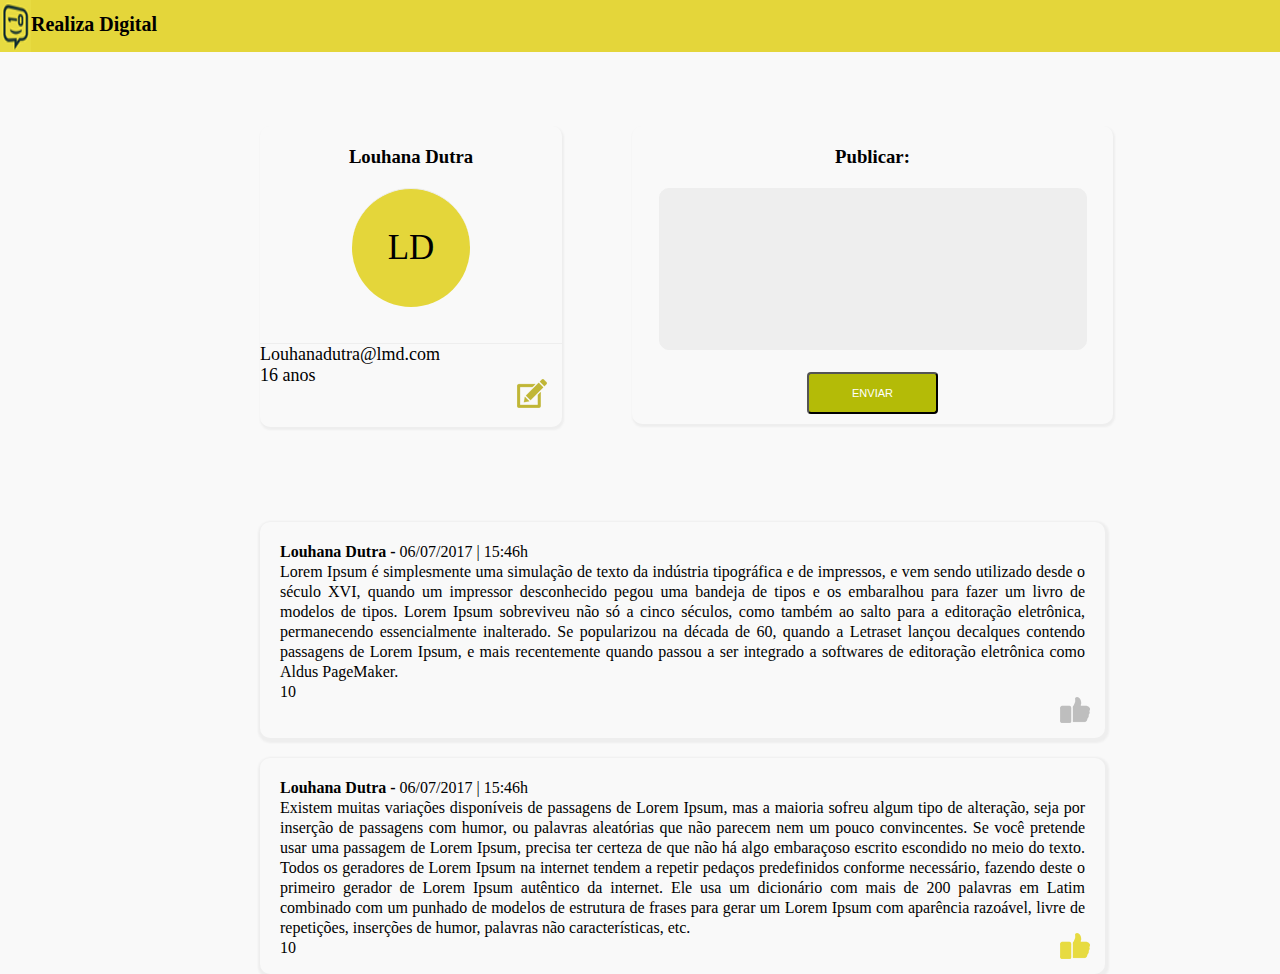
==== perfil.html @ 771b3ba4 "perfil" ====
<!DOCTYPE html>
<html>
<head>

	
		<link rel="stylesheet" type="text/css" href="perfil.css">
		<link href="https://fonts.googleapis.com/css?family=Open+Sans" rel="stylesheet">

	
	<title>perfil.html</title>
	<meta charset="utf-8">
</head>
<body>

<div id="cabecalho">
		<img src="logo-small.png">
		<h1 class="posicao">  Realiza Digital</h1>
</div>
<br><br><br>
<div id="tudo">
<form>

	<div id="pubAva">
		<div id="bordaAvatar">
				<h3>Louhana Dutra</h3>
				<div id="avatar";>LD</div><br>
				<p class="email">Louhanadutra@lmd.com<br>16 anos</p>
				<a href="icon-edit.png"><img src="icon-edit.png"></a>
		</div>
		<div id="publicar">
			<h3>Publicar:</h3>
			<textarea></textarea><br><br>
			<input type="submit" value="enviar" class="btnmentrar"><br> <br> <br><br><br><br><br>
		</div>
	</div>
</form>
<br><br><br><br><br><br><br><br><br><br><br><br>
<p class="mensagem"><b>Louhana Dutra - </b>06/07/2017 | 15:46h<br>Lorem Ipsum é simplesmente uma simulação de texto da indústria tipográfica e de impressos, e vem sendo utilizado desde o século XVI, quando um impressor desconhecido pegou uma bandeja de tipos e os embaralhou para fazer um livro de modelos de tipos. Lorem Ipsum sobreviveu não só a cinco séculos, como também ao salto para a editoração eletrônica, permanecendo essencialmente inalterado. Se popularizou na década de 60, quando a Letraset lançou decalques contendo passagens de Lorem Ipsum, e mais recentemente quando passou a ser integrado a softwares de editoração eletrônica como Aldus PageMaker.<br>10<a href="icon-like.png"><img src="icon-like.png" class="curtir"></a></p>

<p class="mensagem"><b>Louhana Dutra - </b>06/07/2017 | 15:46h<br>Existem muitas variações disponíveis de passagens de Lorem Ipsum, mas a maioria sofreu algum tipo de alteração, seja por inserção de passagens com humor, ou palavras aleatórias que não parecem nem um pouco convincentes. Se você pretende usar uma passagem de Lorem Ipsum, precisa ter certeza de que não há algo embaraçoso escrito escondido no meio do texto. Todos os geradores de Lorem Ipsum na internet tendem a repetir pedaços predefinidos conforme necessário, fazendo deste o primeiro gerador de Lorem Ipsum autêntico da internet. Ele usa um dicionário com mais de 200 palavras em Latim combinado com um punhado de modelos de estrutura de frases para gerar um Lorem Ipsum com aparência razoável, livre de repetições, inserções de humor, palavras não características, etc.<br>10<a href="icon-like-active.png"> <img src="icon-like-active.png" class="curtir"></a></p>

</div>
</body>
</html>
---- perfil.css ----
body{
margin: 0 auto;
background: #f9f9f9;
text-align: center;

}
#cabecalho{
background: hsl(55, 76%, 56%);
height: 52px;
width: 100%;
display: flex;
flex-wrap: wrap;
font-size: 10px;
}
#bordaAvatar{
box-shadow: 1px 2px 2px 1px #eee !important;
height:301px;
width: 302px;
border-radius: 10px;
margin: 20px;
position: relative;
}
#avatar{
background: hsl(55, 76%, 56%);
border-radius: 200px;
height: 116px;
width: 116px;

text-align: center;
font-size: 35px;
display: flex;
justify-content: center;
align-items: center;
border-top: 1px solid #eee;
padding: 1px 1px 1px 1px;
margin: 0 auto;
}
#publicar{
box-shadow: 1px 2px 2px 1px #eee !important;
height: 298px;
width: 481px;
border-radius: 10px;
margin: 20px;
margin-left: 50px;
}
textarea{
width: 422px;
height: 156px;
background: #eee;
border-radius: 10px;
border: 1px solid #eee;
resize: none;
}
.btnmentrar{
background: #b4bb07;
color: white;
width: 131px;
height: 42px;
border-radius: 4px;
font-size: 11px;
text-transform: uppercase;
text-align: center;
}
h3{
margin: 20px 20px 20px 20px;
}
.mensagem{
box-shadow: 1px 2px 2px 3px #eee !important;
height: 176px;
width: 805px;
border-radius: 10px;
margin: 20px;
line-height: 20px;
text-align: justify;
padding: 20px 20px 20px 20px;
position: relative;
}
b{
color: #6960969;
}
#pubAva{
display: flex;
width: 900px;
height: 180px; 	
}
.email{
text-align: justify;
font-size: 18px;
border-top:  1px solid #eee;
}
#bordaAvatar a{
	position: absolute;
	bottom: 15px;
	right: 15px;
}
#tudo{
margin: 0 auto;
width: 800px;
height: 725px;
}
.curtir{
position: absolute;
	bottom: 15px;
	right: 15px;
}
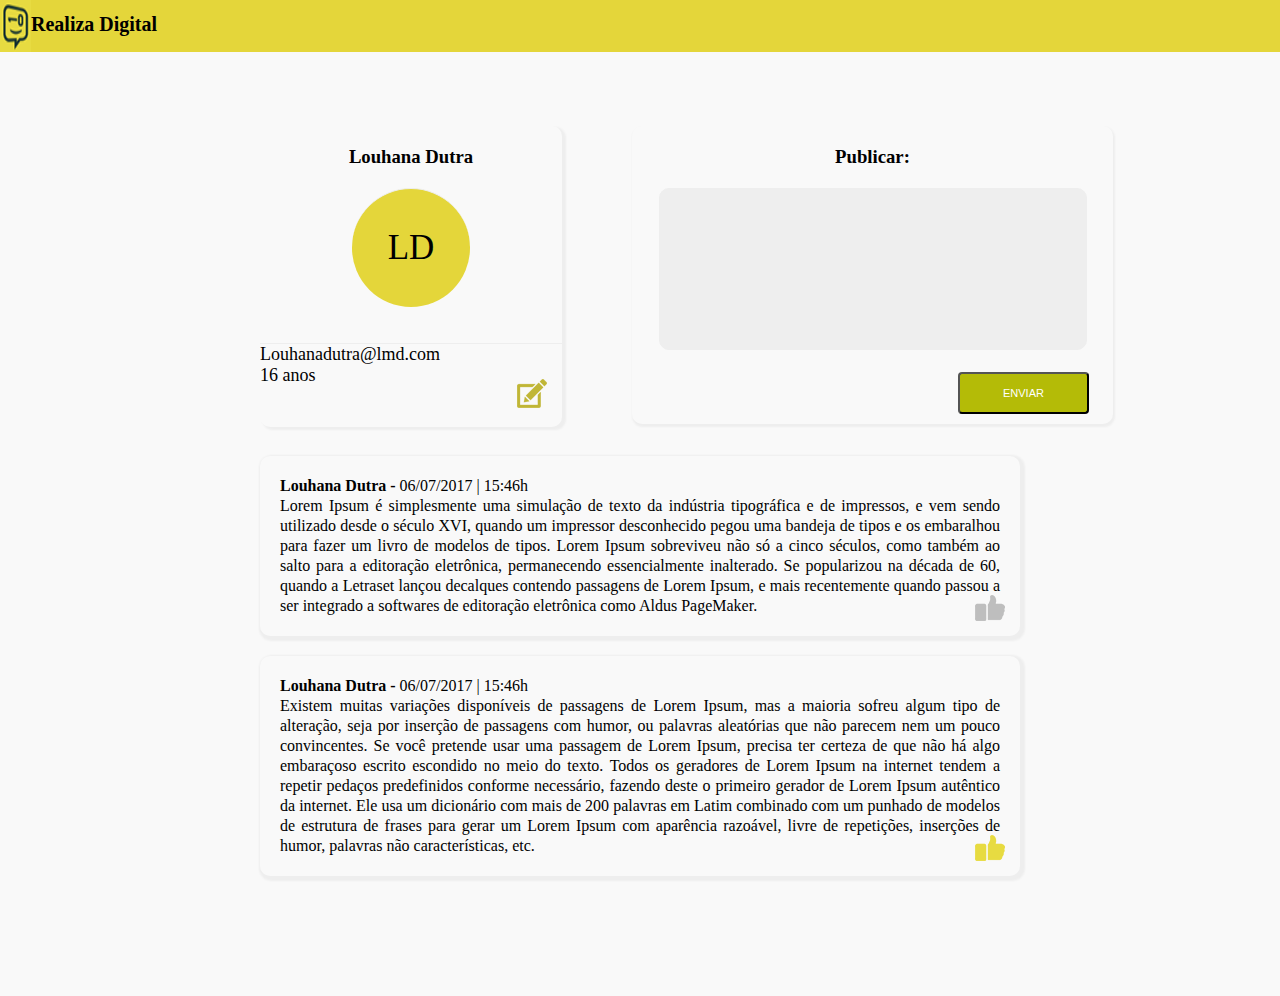
==== commit 9cae5aab: "Manutençao home" ====
--- a/perfil.html
+++ b/perfil.html
@@ -2,7 +2,8 @@
 <html>
 <head>
 
-	
+	<meta charset="utf-8">
+	<meta name="viewport" content="width=device-width, initial-scale=1.0">
 		<link rel="stylesheet" type="text/css" href="perfil.css">
 		<link href="https://fonts.googleapis.com/css?family=Open+Sans" rel="stylesheet">
 
@@ -30,15 +31,19 @@
 		<div id="publicar">
 			<h3>Publicar:</h3>
 			<textarea></textarea><br><br>
-			<input type="submit" value="enviar" class="btnmentrar"><br> <br> <br><br><br><br><br>
+			<div class="lastitem"> 
+			<input type="submit" value="enviar" class="btnmentrar">
+			</div>
 		</div>
 	</div>
 </form>
-<br><br><br><br><br><br><br><br><br><br><br><br>
-<p class="mensagem"><b>Louhana Dutra - </b>06/07/2017 | 15:46h<br>Lorem Ipsum é simplesmente uma simulação de texto da indústria tipográfica e de impressos, e vem sendo utilizado desde o século XVI, quando um impressor desconhecido pegou uma bandeja de tipos e os embaralhou para fazer um livro de modelos de tipos. Lorem Ipsum sobreviveu não só a cinco séculos, como também ao salto para a editoração eletrônica, permanecendo essencialmente inalterado. Se popularizou na década de 60, quando a Letraset lançou decalques contendo passagens de Lorem Ipsum, e mais recentemente quando passou a ser integrado a softwares de editoração eletrônica como Aldus PageMaker.<br>10<a href="icon-like.png"><img src="icon-like.png" class="curtir"></a></p>
 
-<p class="mensagem"><b>Louhana Dutra - </b>06/07/2017 | 15:46h<br>Existem muitas variações disponíveis de passagens de Lorem Ipsum, mas a maioria sofreu algum tipo de alteração, seja por inserção de passagens com humor, ou palavras aleatórias que não parecem nem um pouco convincentes. Se você pretende usar uma passagem de Lorem Ipsum, precisa ter certeza de que não há algo embaraçoso escrito escondido no meio do texto. Todos os geradores de Lorem Ipsum na internet tendem a repetir pedaços predefinidos conforme necessário, fazendo deste o primeiro gerador de Lorem Ipsum autêntico da internet. Ele usa um dicionário com mais de 200 palavras em Latim combinado com um punhado de modelos de estrutura de frases para gerar um Lorem Ipsum com aparência razoável, livre de repetições, inserções de humor, palavras não características, etc.<br>10<a href="icon-like-active.png"> <img src="icon-like-active.png" class="curtir"></a></p>
+<p id="mensagem1" class="mensagem"><b>Louhana Dutra - </b>06/07/2017 | 15:46h<br>Lorem Ipsum é simplesmente uma simulação de texto da indústria tipográfica e de impressos, e vem sendo utilizado desde o século XVI, quando um impressor desconhecido pegou uma bandeja de tipos e os embaralhou para fazer um livro de modelos de tipos. Lorem Ipsum sobreviveu não só a cinco séculos, como também ao salto para a editoração eletrônica, permanecendo essencialmente inalterado. Se popularizou na década de 60, quando a Letraset lançou decalques contendo passagens de Lorem Ipsum, e mais recentemente quando passou a ser integrado a softwares de editoração eletrônica como Aldus PageMaker.<br><a href="icon-like.png"><img src="icon-like.png" class="curtir"></a></p>
+
+<p class="mensagem"><b>Louhana Dutra - </b>06/07/2017 | 15:46h<br>Existem muitas variações disponíveis de passagens de Lorem Ipsum, mas a maioria sofreu algum tipo de alteração, seja por inserção de passagens com humor, ou palavras aleatórias que não parecem nem um pouco convincentes. Se você pretende usar uma passagem de Lorem Ipsum, precisa ter certeza de que não há algo embaraçoso escrito escondido no meio do texto. Todos os geradores de Lorem Ipsum na internet tendem a repetir pedaços predefinidos conforme necessário, fazendo deste o primeiro gerador de Lorem Ipsum autêntico da internet. Ele usa um dicionário com mais de 200 palavras em Latim combinado com um punhado de modelos de estrutura de frases para gerar um Lorem Ipsum com aparência razoável, livre de repetições, inserções de humor, palavras não características, etc.<br><a href="icon-like-active.png"> <img src="icon-like-active.png" class="curtir"></a></p>
 
 </div>
+
+<script src="https://ajax.googleapis.com/ajax/libs/jquery/2.1.1/jquery.min.js"></script>
 </body>
 </html>--- a/perfil.css
+++ b/perfil.css
@@ -1,92 +1,106 @@
 body{
-margin: 0 auto;
-background: #f9f9f9;
-text-align: center;
-
+	margin: 0 auto;
+	background: #f9f9f9;
+	text-align: center;
+	padding-bottom: 90px;
 }
 #cabecalho{
-background: hsl(55, 76%, 56%);
-height: 52px;
-width: 100%;
-display: flex;
-flex-wrap: wrap;
-font-size: 10px;
+	background: hsl(55, 76%, 56%);
+	height: 52px;
+	width: 100%;
+	display: flex;
+	flex-wrap: wrap;
+	font-size: 10px;
+}
+.lastitem {
+	display: flex;
+	justify-content: flex-end;
+	width: 95%;
 }
 #bordaAvatar{
-box-shadow: 1px 2px 2px 1px #eee !important;
-height:301px;
-width: 302px;
-border-radius: 10px;
-margin: 20px;
-position: relative;
+	box-shadow: 3px 2px 2px 1px #eee !important;
+	height:301px;
+	width: 302px;
+	border-radius: 10px;
+	margin: 20px;
+	position: relative;
+	margin-bottom: 26px;
+	margin-bottom: 50px;
 }
 #avatar{
-background: hsl(55, 76%, 56%);
-border-radius: 200px;
-height: 116px;
-width: 116px;
+	background: hsl(55, 76%, 56%);
+	border-radius: 200px;
+	height: 116px;
+	width: 116px;
 
-text-align: center;
-font-size: 35px;
-display: flex;
-justify-content: center;
-align-items: center;
-border-top: 1px solid #eee;
-padding: 1px 1px 1px 1px;
-margin: 0 auto;
+	text-align: center;
+	font-size: 35px;
+	display: flex;
+	justify-content: center;
+	align-items: center;
+	border-top: 1px solid #eee;
+	padding: 1px 1px 1px 1px;
+	margin: 0 auto;
 }
 #publicar{
-box-shadow: 1px 2px 2px 1px #eee !important;
-height: 298px;
-width: 481px;
-border-radius: 10px;
-margin: 20px;
-margin-left: 50px;
+	box-shadow: 1px 2px 2px 1px #eee !important;
+	height: 298px;
+	width: 481px;
+	border-radius: 10px;
+	margin: 20px;
+	margin-left: 50px;
+	position: relative;
 }
 textarea{
-width: 422px;
-height: 156px;
-background: #eee;
-border-radius: 10px;
-border: 1px solid #eee;
-resize: none;
+	width: 422px;
+	height: 156px;
+	background: #eee;
+	border-radius: 10px;
+	border: 1px solid #eee;
+	resize: none;
 }
 .btnmentrar{
-background: #b4bb07;
-color: white;
-width: 131px;
-height: 42px;
-border-radius: 4px;
-font-size: 11px;
-text-transform: uppercase;
-text-align: center;
+	background: #b4bb07;
+	color: white;
+	width: 131px;
+	height: 42px;
+	border-radius: 4px;
+	font-size: 11px;
+	text-transform: uppercase;
+	text-align: center;
+	margin-bottom: 30px;
 }
 h3{
-margin: 20px 20px 20px 20px;
+	margin: 20px 20px 20px 20px;
 }
 .mensagem{
-box-shadow: 1px 2px 2px 3px #eee !important;
-height: 176px;
-width: 805px;
-border-radius: 10px;
-margin: 20px;
-line-height: 20px;
-text-align: justify;
-padding: 20px 20px 20px 20px;
-position: relative;
+	box-shadow: 2px 2px 2px 3px #eee !important;
+	
+	border-radius: 10px;
+	margin: 20px;
+	line-height: 20px;
+	text-align: justify;
+	padding: 20px 20px 20px 20px;
+	position: relative;
+	
 }
+
+#mensagem1 {
+	margin-top: 170px;
+}
+
 b{
-color: #6960969;
+	color: #6960969;
 }
 #pubAva{
-display: flex;
-width: 900px;
-height: 180px; 	
+	display: flex;
+	width: 900px;
+	height: 180px; 	
 }
 .email{
-text-align: justify;
-font-size: 18px;
-border-top:  1px solid #eee;
+	text-align: justify;
+	font-size: 18px;
+	border-top:  1px solid #eee;
 }
 #bordaAvatar a{
 	position: absolute;
@@ -94,12 +108,43 @@
 	right: 15px;
 }
 #tudo{
-margin: 0 auto;
-width: 800px;
-height: 725px;
+	margin: 0 auto;
+	max-width: 800px;
+	margin-bottom: 30px;
+
 }
 .curtir{
-position: absolute;
+	position: absolute;
 	bottom: 15px;
 	right: 15px;
 }
+@media screen and (max-width: 600px) {
+
+	
+#bordaAvatar {
+		
+		width: 316px;
+		
+}
+
+#publicar{
+		width: 316px;
+		
+}
+		textarea{
+			width: 273px;
+			
+		}
+.mensagem{
+		
+		width: 309px;
+}
+#pubAva{
+		flex-direction: column;
+		
+}
+
+#mensagem1{
+margin-top: 510px;
+}
+}
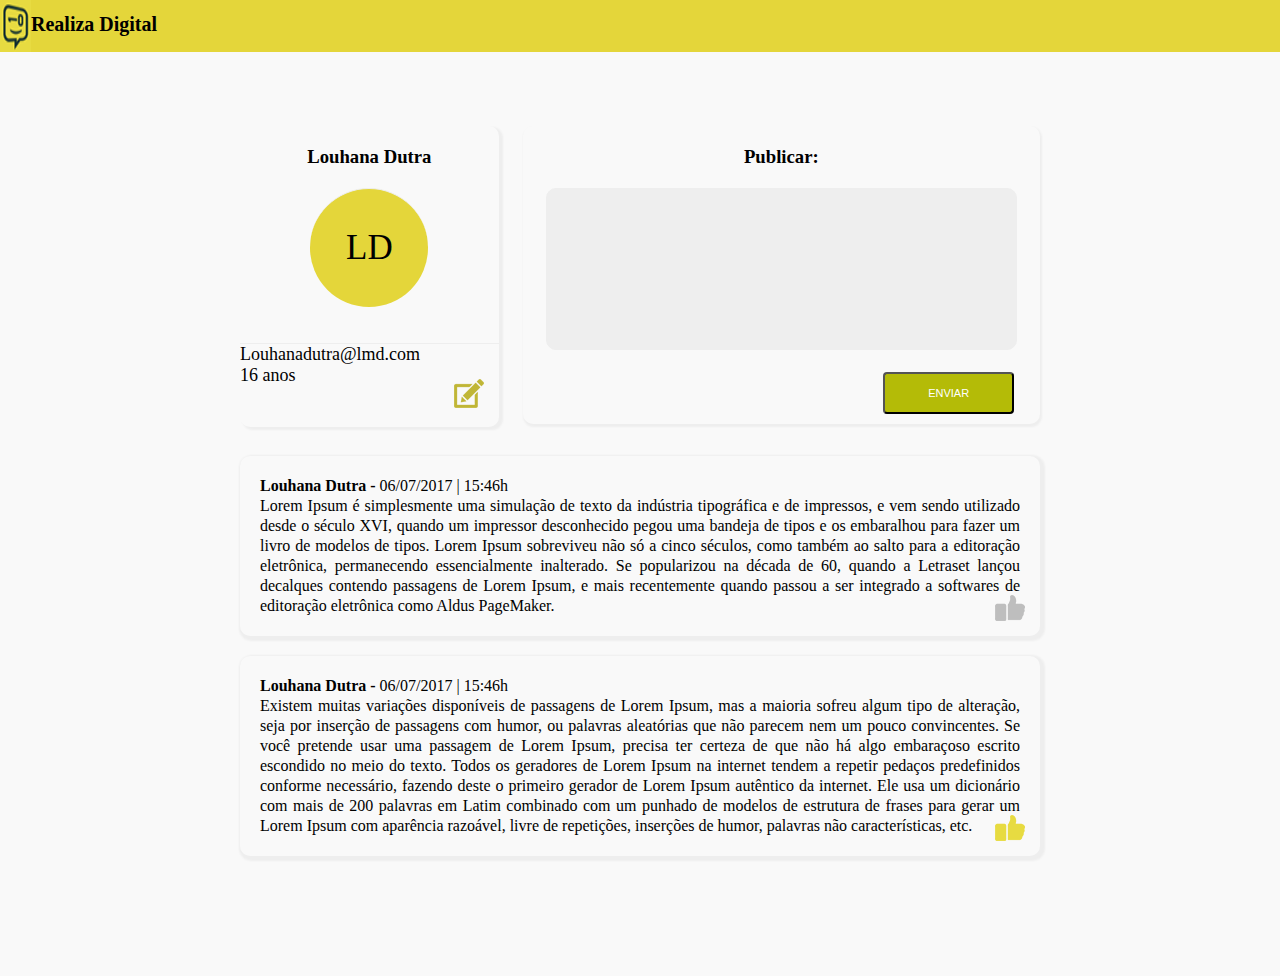
==== commit 501fa64a: "home" ====
--- a/perfil.html
+++ b/perfil.html
@@ -6,7 +6,7 @@
 	<meta name="viewport" content="width=device-width, initial-scale=1.0">
 		<link rel="stylesheet" type="text/css" href="perfil.css">
 		<link href="https://fonts.googleapis.com/css?family=Open+Sans" rel="stylesheet">
-
+		<script type="text/javascript" src="seguranca.js"></script>
 	
 	<title>perfil.html</title>
 	<meta charset="utf-8">
--- a/perfil.css
+++ b/perfil.css
@@ -20,9 +20,9 @@
 #bordaAvatar{
 	box-shadow: 3px 2px 2px 1px #eee !important;
 	height:301px;
-	width: 302px;
+	flex: 1;
 	border-radius: 10px;
-	margin: 20px;
+	margin: 20px 0;
 	position: relative;
 	margin-bottom: 26px;
 	margin-bottom: 50px;
@@ -45,14 +45,14 @@
 #publicar{
 	box-shadow: 1px 2px 2px 1px #eee !important;
 	height: 298px;
-	width: 481px;
+	flex: 2;
 	border-radius: 10px;
-	margin: 20px;
-	margin-left: 50px;
+	margin: 20px 0;
+	margin-left: 3%;
 	position: relative;
 }
 textarea{
-	width: 422px;
+	width: 90%;
 	height: 156px;
 	background: #eee;
 	border-radius: 10px;
@@ -73,16 +73,14 @@
 h3{
 	margin: 20px 20px 20px 20px;
 }
-.mensagem{
+.mensagem {
 	box-shadow: 2px 2px 2px 3px #eee !important;
-	
 	border-radius: 10px;
-	margin: 20px;
+	margin: 20px 0;
 	line-height: 20px;
 	text-align: justify;
 	padding: 20px 20px 20px 20px;
 	position: relative;
-	
 }
 
 #mensagem1 {
@@ -94,7 +92,6 @@
 }
 #pubAva{
 	display: flex;
-	width: 900px;
 	height: 180px; 	
 }
 .email{
@@ -110,6 +107,7 @@
 #tudo{
 	margin: 0 auto;
 	max-width: 800px;
+	width: 800px;
 	margin-bottom: 30px;
 
 }
@@ -119,16 +117,17 @@
 	right: 15px;
 }
 @media screen and (max-width: 600px) {
-
+#tudo {
+	width: 87%;
+}
 	
 #bordaAvatar {
-		
-		width: 316px;
 		
 }
 
 #publicar{
-		width: 316px;
+		margin: 0;
+
 		
 }
 		textarea{
@@ -136,8 +135,7 @@
 			
 		}
 .mensagem{
-		
-		width: 309px;
+
 }
 #pubAva{
 		flex-direction: column;
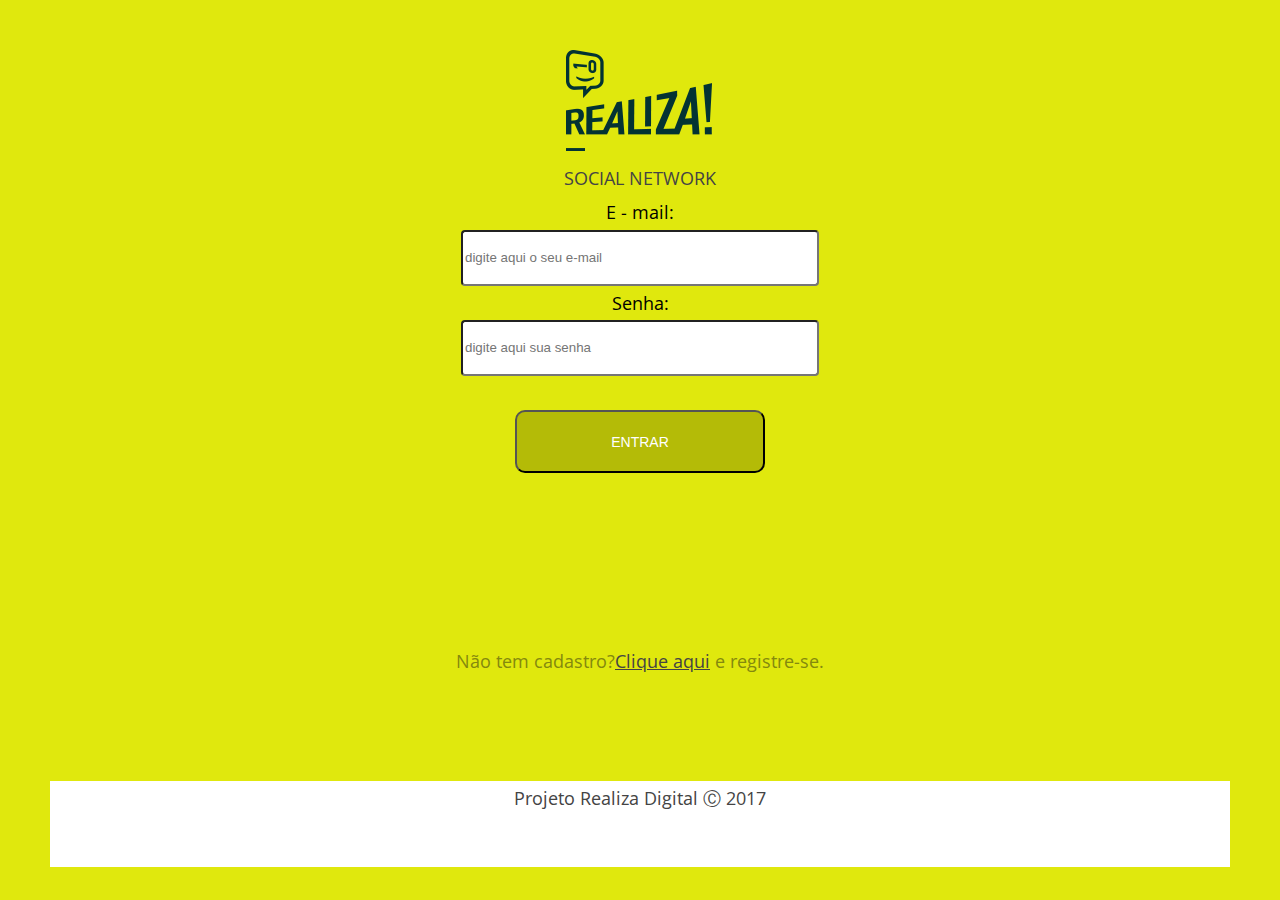
==== commit d2a52271: "manutencao da home" ====
--- a/perfil.html
+++ b/perfil.html
@@ -15,7 +15,8 @@
 
 <div id="cabecalho">
 		<img src="logo-small.png">
-		<h1 class="posicao">  Realiza Digital</h1>
+		<h1 class="posicao">  Social Network</h1>
+		<span class="btn-refresh"><img src="icon-refresh.png" alt=""></span>
 </div>
 <br><br><br>
 <div id="tudo">
@@ -25,8 +26,8 @@
 		<div id="bordaAvatar">
 				<h3>Louhana Dutra</h3>
 				<div id="avatar";>LD</div><br>
-				<p class="email">Louhanadutra@lmd.com<br>16 anos</p>
-				<a href="icon-edit.png"><img src="icon-edit.png"></a>
+				<p class="email">Louhanadutra@lmd.com<p class="age">16 anos</p></p>
+				<a href=""><img src="icon-edit.png"></a>
 		</div>
 		<div id="publicar">
 			<h3>Publicar:</h3>
@@ -38,12 +39,13 @@
 	</div>
 </form>
 
-<p id="mensagem1" class="mensagem"><b>Louhana Dutra - </b>06/07/2017 | 15:46h<br>Lorem Ipsum é simplesmente uma simulação de texto da indústria tipográfica e de impressos, e vem sendo utilizado desde o século XVI, quando um impressor desconhecido pegou uma bandeja de tipos e os embaralhou para fazer um livro de modelos de tipos. Lorem Ipsum sobreviveu não só a cinco séculos, como também ao salto para a editoração eletrônica, permanecendo essencialmente inalterado. Se popularizou na década de 60, quando a Letraset lançou decalques contendo passagens de Lorem Ipsum, e mais recentemente quando passou a ser integrado a softwares de editoração eletrônica como Aldus PageMaker.<br><a href="icon-like.png"><img src="icon-like.png" class="curtir"></a></p>
+<p id="mensagem1" class="mensagem"><b>Louhana Dutra - </b>06/07/2017 | 15:46h<br>Lorem Ipsum é simplesmente uma simulação de texto da indústria tipográfica e de impressos, e vem sendo utilizado desde o século XVI, quando um impressor desconhecido pegou uma bandeja de tipos e os embaralhou para fazer um livro de modelos de tipos. Lorem Ipsum sobreviveu não só a cinco séculos, como também ao salto para a editoração eletrônica, permanecendo essencialmente inalterado. Se popularizou na década de 60, quando a Letraset lançou decalques contendo passagens de Lorem Ipsum, e mais recentemente quando passou a ser integrado a softwares de editoração eletrônica como Aldus PageMaker.<br><a href=""><img src="icon-like.png" class="curtir"></a></p>
 
-<p class="mensagem"><b>Louhana Dutra - </b>06/07/2017 | 15:46h<br>Existem muitas variações disponíveis de passagens de Lorem Ipsum, mas a maioria sofreu algum tipo de alteração, seja por inserção de passagens com humor, ou palavras aleatórias que não parecem nem um pouco convincentes. Se você pretende usar uma passagem de Lorem Ipsum, precisa ter certeza de que não há algo embaraçoso escrito escondido no meio do texto. Todos os geradores de Lorem Ipsum na internet tendem a repetir pedaços predefinidos conforme necessário, fazendo deste o primeiro gerador de Lorem Ipsum autêntico da internet. Ele usa um dicionário com mais de 200 palavras em Latim combinado com um punhado de modelos de estrutura de frases para gerar um Lorem Ipsum com aparência razoável, livre de repetições, inserções de humor, palavras não características, etc.<br><a href="icon-like-active.png"> <img src="icon-like-active.png" class="curtir"></a></p>
+<p class="mensagem"><b>Louhana Dutra - </b>06/07/2017 | 15:46h<br>Existem muitas variações disponíveis de passagens de Lorem Ipsum, mas a maioria sofreu algum tipo de alteração, seja por inserção de passagens com humor, ou palavras aleatórias que não parecem nem um pouco convincentes. Se você pretende usar uma passagem de Lorem Ipsum, precisa ter certeza de que não há algo embaraçoso escrito escondido no meio do texto. Todos os geradores de Lorem Ipsum na internet tendem a repetir pedaços predefinidos conforme necessário, fazendo deste o primeiro gerador de Lorem Ipsum autêntico da internet. Ele usa um dicionário com mais de 200 palavras em Latim combinado com um punhado de modelos de estrutura de frases para gerar um Lorem Ipsum com aparência razoável, livre de repetições, inserções de humor, palavras não características, etc.<br><a href=""> <img src="icon-like-active.png" class="curtir"></a></p>
 
 </div>
 
 <script src="https://ajax.googleapis.com/ajax/libs/jquery/2.1.1/jquery.min.js"></script>
+<script src="perfil.js"></script>
 </body>
 </html>--- a/perfil.css
+++ b/perfil.css
@@ -94,7 +94,7 @@
 	display: flex;
 	height: 180px; 	
 }
-.email{
+.email {
 	text-align: justify;
 	font-size: 18px;
 	border-top:  1px solid #eee;
@@ -110,6 +110,10 @@
 	width: 800px;
 	margin-bottom: 30px;
 
+}
+.btn-refresh {
+	position: absolute;
+	right: 30px;
 }
 .curtir{
 	position: absolute;
